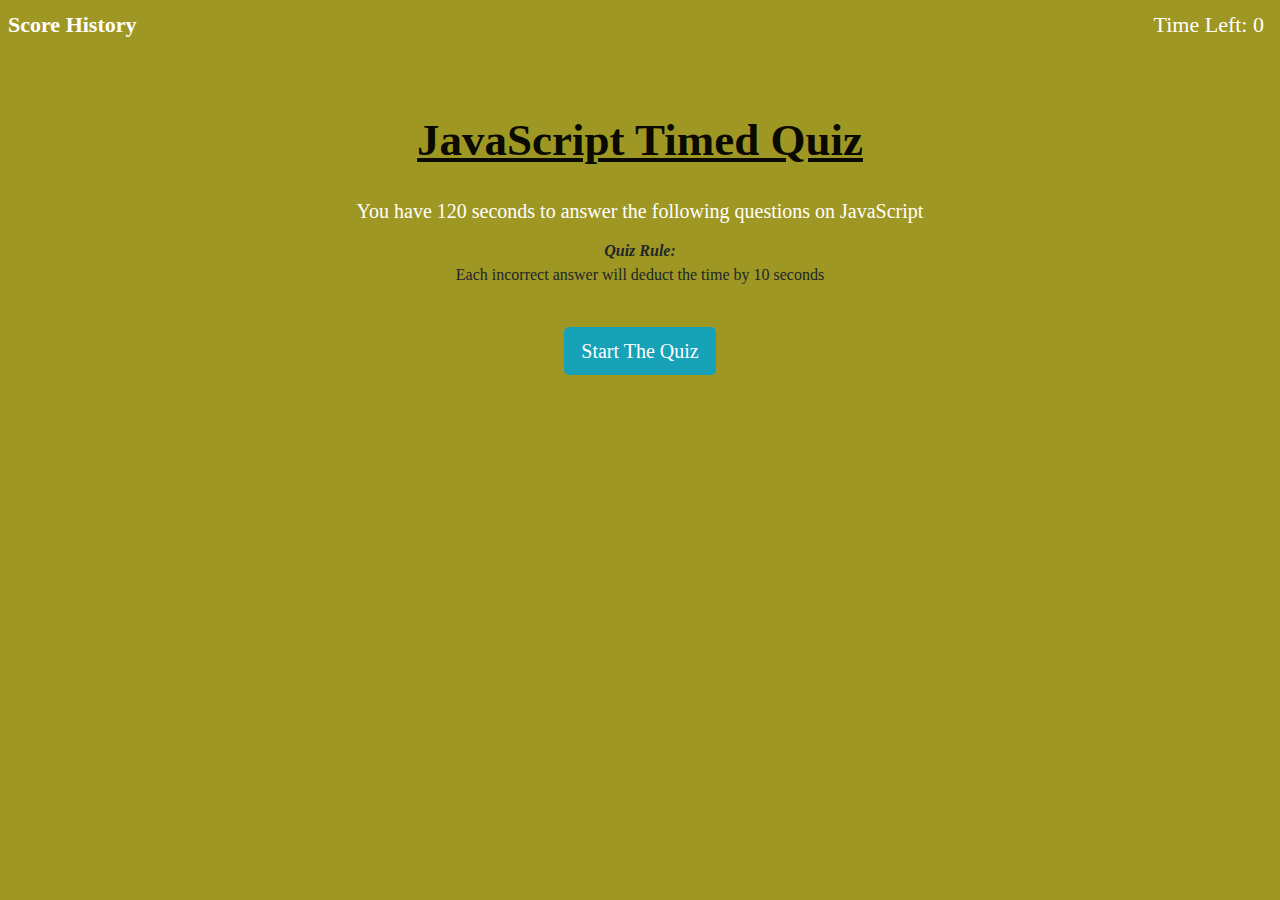
==== index.html @ f2cf4fa9 "final version for each file" ====
<!DOCTYPE html>
<html lang="en">

<head>
    <meta charset="UTF-8">
    <meta http-equiv="X-UA-Compatible" content="IE=edge">
    <meta name="viewport" content="width=device-width, initial-scale=1.0">
    <link rel="stylesheet" href="reset.css">
    <link rel="stylesheet" href="https://stackpath.bootstrapcdn.com/bootstrap/4.3.1/css/bootstrap.min.css" integrity="sha384-ggOyR0iXCbMQv3Xipma34MD+dH/1fQ784/j6cY/iJTQUOhcWr7x9JvoRxT2MZw1T" crossorigin="anonymous">
    <link rel="stylesheet" href="./css/main.css">

    <title>JavaScript Timed Quiz</title>

</head>

<body>
    <header class="p-2" style="background-color: #9f9723">
        <strong><a href="scores-history.html">Score History</a></strong>
        <span id="timer" class="float-right mr-2">Time Left: 0</span>
    </header>

    <!-- Home Screen -->
    <div class="container mt-5" id="home">
        <div class="row justify-content-center mt-5 pt-3 pb-3">
            <div class="col-10 col-lg-8 text-center">
                <h1>JavaScript Timed Quiz</h1><br>
                <h5>
                    <p>You have 120 seconds to answer the following questions on JavaScript<br></h5>
                <b><i>Quiz Rule:</i> <br>
                    </b>Each incorrect answer will deduct the time by 10 seconds</p> <br>
                <button type="button" id="startBtn" class="btn btn-info btn-lg">Start The Quiz</button>
            </div>
        </div>
    </div>

    <!-- Q&A -->
    <div class="container mt-5 d-none" id="quiz">
        <div class="row justify-content-center mt-5 pt-3 pb-3">
            <div class="col-10 col-lg-8" id="QA-block">
                <h3 id="questions" class="mb-4">Questions</h3>
                <ul id="answers" class="list-unstyled">
                    <li class="answerChoice">A</li>
                    <li class="answerChoice">B</li>
                    <li class="answerChoice">C</li>
                    <li class="answerChoice">D</li>
                </ul>
                <p class="feedback"></p>
            </div>
        </div>
    </div>

    <!-- Finished Screen -->
    <div class="container mt-5 d-none" id="submit-score">
        <div class="row justify-content-center mt-5 pt-3 pb-3">
            <div class="col-10 col-lg-8">
                <h2>Game Over</h2>
                <p id="user-score"> </p>
                <form class="form-group">
                    <label for="new-score">User Name: </label>
                    <input type="text" id="userName">
                    <button type="button" class="btn btn-info btn-sm submitBtn">Score History</button>
                </form>
            </div>
        </div>
    </div>

    <script src="https://code.jquery.com/jquery-3.3.1.slim.min.js" integrity="sha384-q8i/X+965DzO0rT7abK41JStQIAqVgRVzpbzo5smXKp4YfRvH+8abtTE1Pi6jizo" crossorigin="anonymous"></script>
    <script src="https://cdnjs.cloudflare.com/ajax/libs/popper.js/1.14.7/umd/popper.min.js" integrity="sha384-UO2eT0CpHqdSJQ6hJty5KVphtPhzWj9WO1clHTMGa3JDZwrnQq4sF86dIHNDz0W1" crossorigin="anonymous"></script>
    <script src="https://stackpath.bootstrapcdn.com/bootstrap/4.3.1/js/bootstrap.min.js" integrity="sha384-JjSmVgyd0p3pXB1rRibZUAYoIIy6OrQ6VrjIEaFf/nJGzIxFDsf4x0xIM+B07jRM" crossorigin="anonymous"></script>
    <script src="./js/questions.js"></script>
    <script src="./js/main.js"></script>
</body>

</html>
---- css/main.css ----
html,body {
    background-color: #9f9723;
    font-family: 'Dancing Script', cursive;
}

h1 {
    color: #0a0a00;
    text-decoration: underline;
    font-size: 45px;
    font-weight: bolder;
    font-family: 'Dancing Script', cursive;
}

h2,h5,a,span {
    color: #ffffff;
}

.p-2 {
    font-size: 22px;
    font-family: 'Dancing Script', cursive;
}

#score-list {
    font-size: 21px;
    color: #ffffff;
}

ol {
    list-style: none;
    counter-reset: li;
}

li {
    counter-increment: li;
}

li::before {
    content: "." counter(li);
    color: #0a0a00;
    display: inline-block;
    width: 16px;
    margin-left: -24px;
    margin-right: 10px;
    text-align: right;
    direction: rtl;
}

#scoresTitle {
    padding-left: 16px;
}
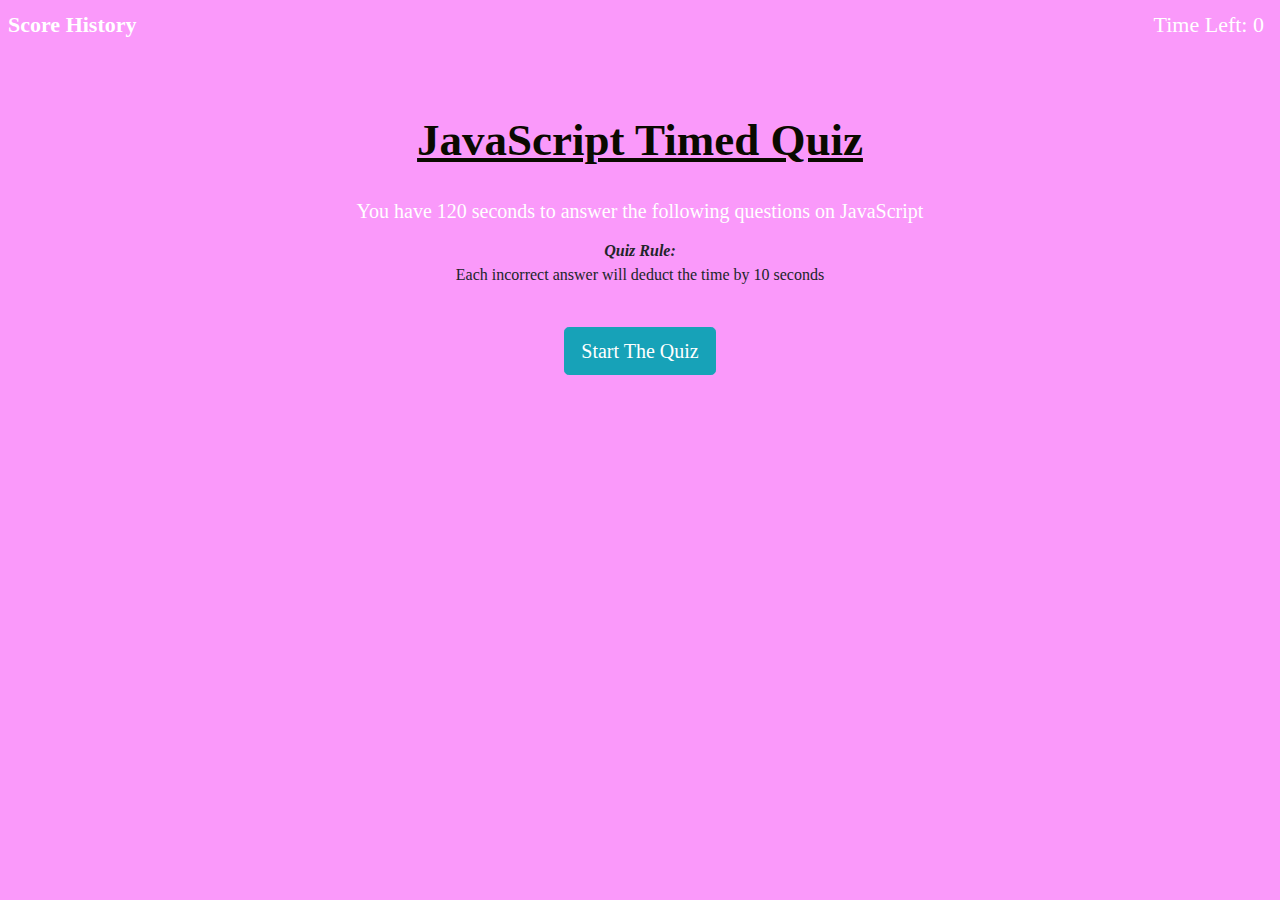
==== commit 9705505f: "background color from gold to pink" ====
--- a/index.html
+++ b/index.html
@@ -14,7 +14,7 @@
 </head>
 
 <body>
-    <header class="p-2" style="background-color: #9f9723">
+    <header class="p-2" style="background-color: #fa99fa">
         <strong><a href="scores-history.html">Score History</a></strong>
         <span id="timer" class="float-right mr-2">Time Left: 0</span>
     </header>
--- a/css/main.css
+++ b/css/main.css
@@ -1,5 +1,5 @@
 html,body {
-    background-color: #9f9723;
+    background-color: #fa99fa;
     font-family: 'Dancing Script', cursive;
 }
 
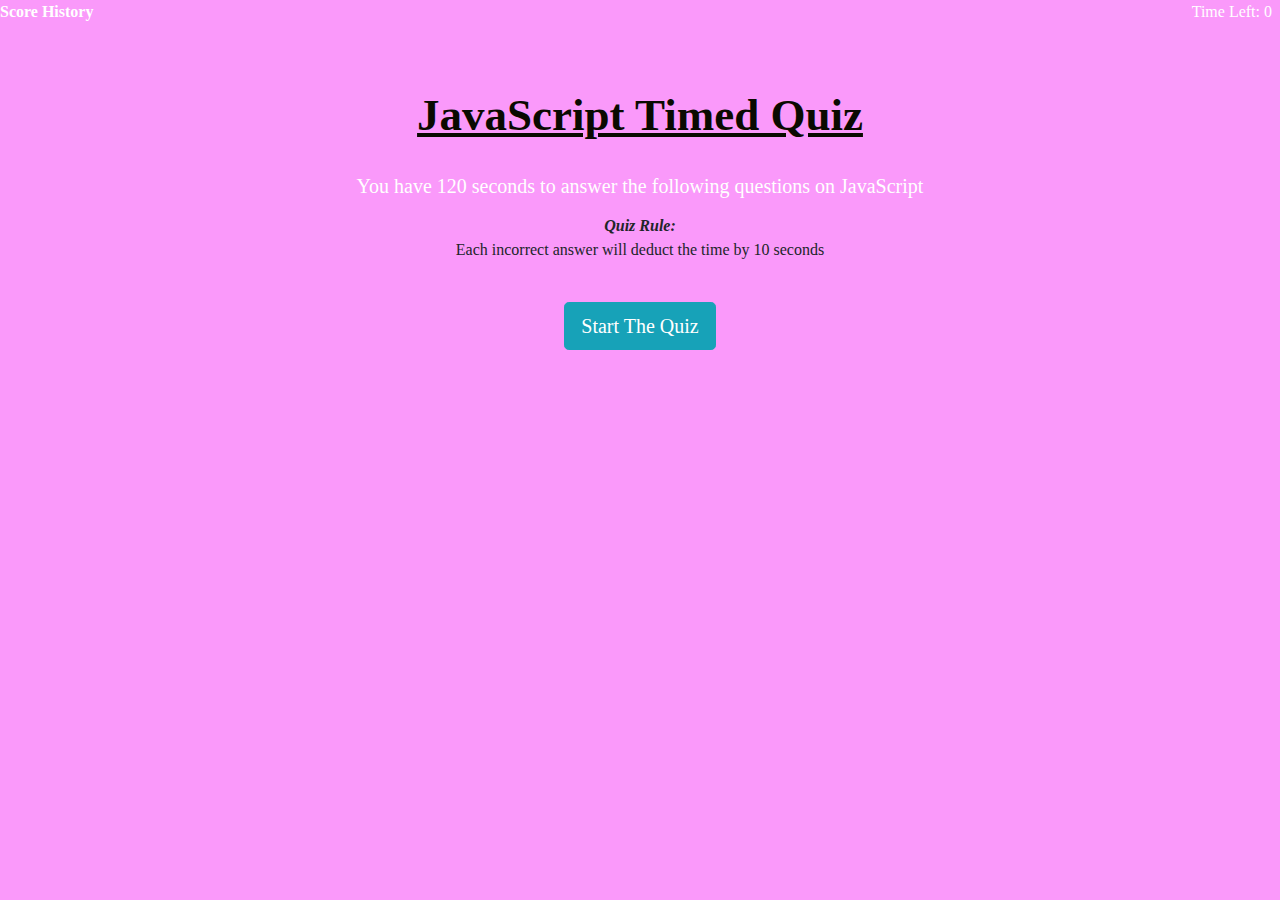
==== commit 23c4cf67: "CSS file removed" ====
--- a/index.html
+++ b/index.html
@@ -5,7 +5,7 @@
     <meta charset="UTF-8">
     <meta http-equiv="X-UA-Compatible" content="IE=edge">
     <meta name="viewport" content="width=device-width, initial-scale=1.0">
-    <link rel="stylesheet" href="reset.css">
+
     <link rel="stylesheet" href="https://stackpath.bootstrapcdn.com/bootstrap/4.3.1/css/bootstrap.min.css" integrity="sha384-ggOyR0iXCbMQv3Xipma34MD+dH/1fQ784/j6cY/iJTQUOhcWr7x9JvoRxT2MZw1T" crossorigin="anonymous">
     <link rel="stylesheet" href="./css/main.css">
 
@@ -14,7 +14,7 @@
 </head>
 
 <body>
-    <header class="p-2" style="background-color: #fa99fa">
+
         <strong><a href="scores-history.html">Score History</a></strong>
         <span id="timer" class="float-right mr-2">Time Left: 0</span>
     </header>
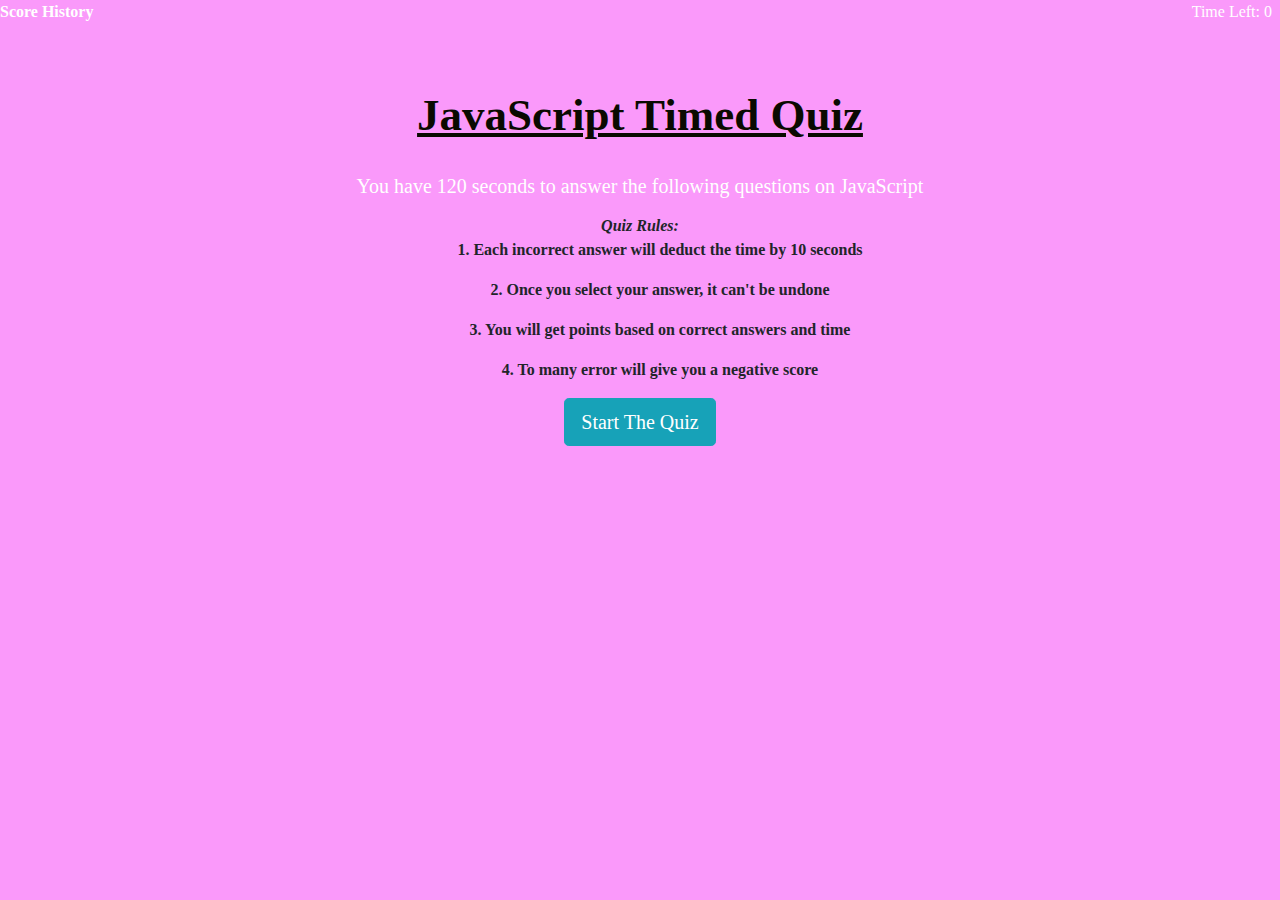
==== commit 663d4126: "quiz rules changed" ====
--- a/index.html
+++ b/index.html
@@ -26,8 +26,12 @@
                 <h1>JavaScript Timed Quiz</h1><br>
                 <h5>
                     <p>You have 120 seconds to answer the following questions on JavaScript<br></h5>
-                <b><i>Quiz Rule:</i> <br>
-                    </b>Each incorrect answer will deduct the time by 10 seconds</p> <br>
+                <b><i>Quiz Rules:</i> <br>
+                    <ol>1. Each incorrect answer will deduct the time by 10 seconds</ol>
+                    <ol>2. Once you select your answer, it can't be undone</ol>
+                    <ol>3. You will get points based on correct answers and time</ol>
+                    <ol>4. To many error will give you a negative score</ol>
+                    
                 <button type="button" id="startBtn" class="btn btn-info btn-lg">Start The Quiz</button>
             </div>
         </div>
@@ -39,10 +43,10 @@
             <div class="col-10 col-lg-8" id="QA-block">
                 <h3 id="questions" class="mb-4">Questions</h3>
                 <ul id="answers" class="list-unstyled">
-                    <li class="answerChoice">A</li>
-                    <li class="answerChoice">B</li>
-                    <li class="answerChoice">C</li>
-                    <li class="answerChoice">D</li>
+                    <li class="answerChoice">1</li>
+                    <li class="answerChoice">2</li>
+                    <li class="answerChoice">3</li>
+                    <li class="answerChoice">4</li>
                 </ul>
                 <p class="feedback"></p>
             </div>
